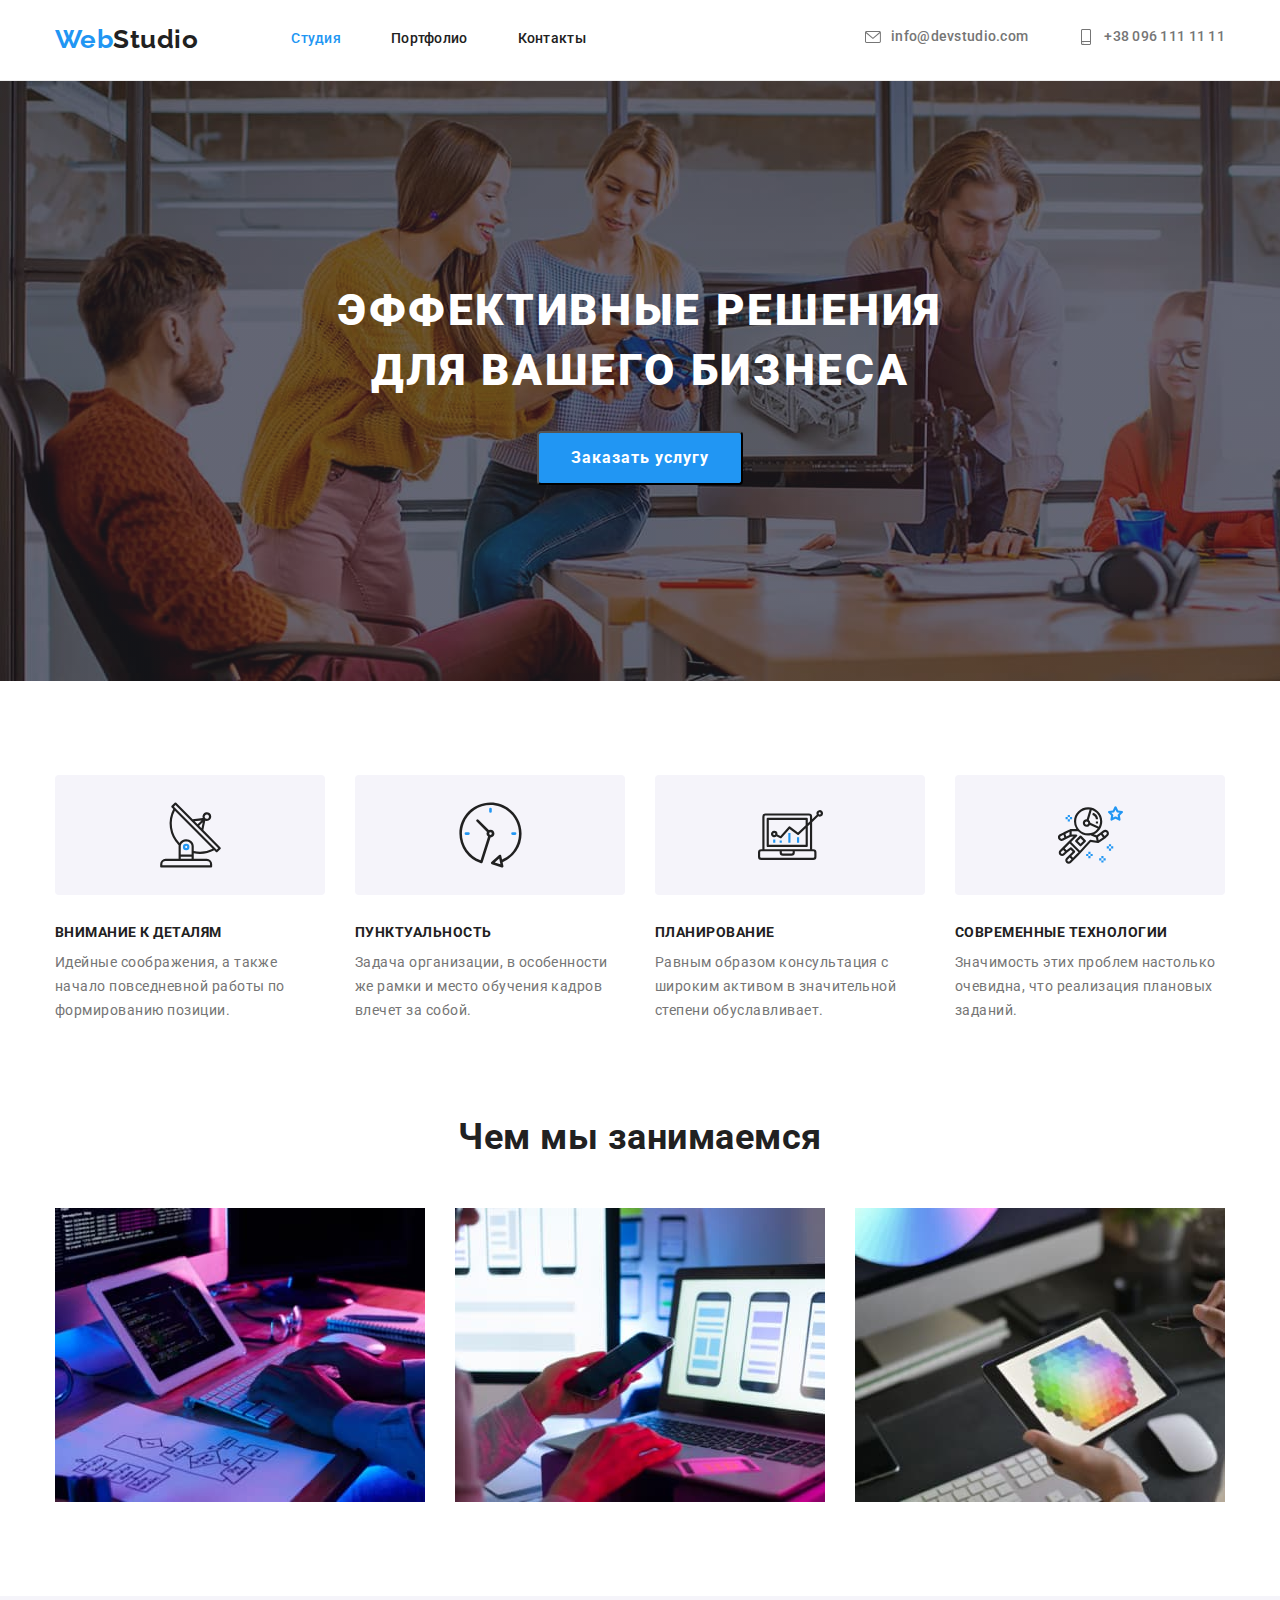
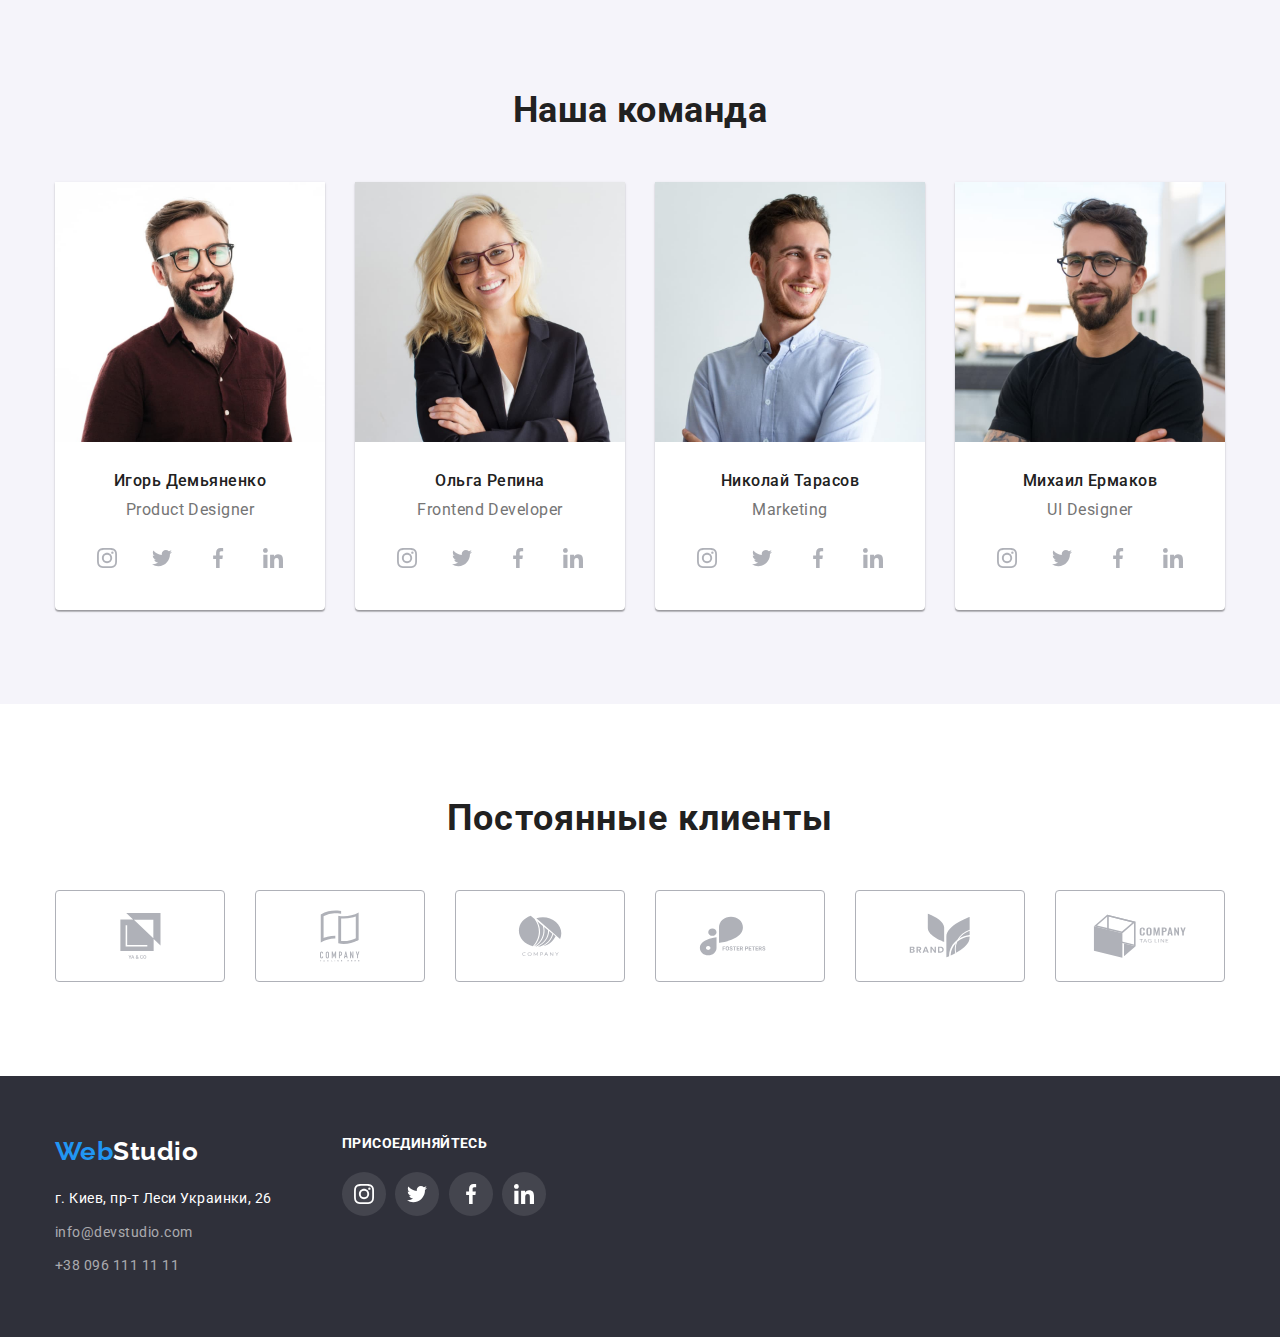
==== index.html @ 0f5aaa19 "доработка кода основы" ====
<!DOCTYPE html>
<html lang="en">

<head>
  <meta charset="UTF-8" />
  <meta http-equiv="X-UA-Compatible" content="IE=edge" />
  <meta name="viewport" content="width=device-width, initial-scale=1.0" />
  <title>WebStudio</title>
  <link rel="preconnect" href="https://fonts.gstatic.com">
  <link href="https://fonts.googleapis.com/css2?family=Raleway:wght@700&family=Roboto:wght@400;500;700;900&display=swap"
    rel="stylesheet">
  <link rel="stylesheet" href="https://cdnjs.cloudflare.com/ajax/libs/modern-normalize/1.1.0/modern-normalize.css"
    integrity="sha512-Y0MM+V6ymRKN2zStTqzQ227DWhhp4Mzdo6gnlRnuaNCbc+YN/ZH0sBCLTM4M0oSy9c9VKiCvd4Jk44aCLrNS5Q=="
    crossorigin="anonymous" referrerpolicy="no-referrer" />
  <link rel="stylesheet" href="https://cdnjs.cloudflare.com/ajax/libs/modern-normalize/1.1.0/modern-normalize.min.css"
    integrity="sha512-wpPYUAdjBVSE4KJnH1VR1HeZfpl1ub8YT/NKx4PuQ5NmX2tKuGu6U/JRp5y+Y8XG2tV+wKQpNHVUX03MfMFn9Q=="
    crossorigin="anonymous" referrerpolicy="no-referrer" />
  <link rel="stylesheet" href="./css/style.css">
</head>
</head>

<body>
  <!--Шапка проекта-->
  <header class="header">
    <div class="container header-container">
      <nav class="site-nav ">
        <a class="logo link " href="./index.html"> <span class="logo-color">Web</span>Studio</a>
        <ul class="site-list list ">
          <li class="nav-item"><a class="site-link current link" href="">Студия</a></li>
          <li class="nav-item"><a class="site-link link" href="./portfolio.html">Портфолио</a></li>
          <li class="nav-item"><a class="site-link link" href="">Контакты</a></li>
        </ul>
      </nav>
      <ul class="contact-list list">
        <li class="contact-item ">
          <a class="contact-link link" href="mailto:info@devstudio.com">
            <svg class="svg-mail">
              <use href="./images/icons-svg/symbol-defs.svg#icon-mail"></use>
            </svg>
            info@devstudio.com</a>
        </li>
        <li class="contact-item">
          <a class="contact-link link" href="tel:+380961111111">
            <svg class="svg-mail">
              <use href="./images/icons-svg/symbol-defs.svg#icon-smartphone"></use>
            </svg>
            +38 096 111 11 11</a>
        </li>
      </ul>
    </div>
  </header>
  <!--Секция героя-->
  <main>
    <section class="hero">
      <div class="container">
        <h1 class="hero-title">
          Эффективные решения <br />
          для вашего бизнеса
        </h1>
        <button class="button" type="button">Заказать услугу</button>
      </div>
    </section>
    <!--Секция будушего-->
    <section class="section-features">
      <div class="container">
        <h2 hidden class="section-title">невидемый заголовок</h2>
        <ul class="features-list list">
          <li class="features-item  ">
            <div class="svg-features">
              <svg width="65px" height="70px">
                <use href="./images/icons-svg/symbol-defs.svg#icon-antenna"></use>
              </svg>
            </div>
            <h3 class="title-features  ">Внимание к деталям</h3>
            <p class="features-paragraph">
              Идейные соображения, а также начало повседневной работы по
              формированию позиции.
            </p>
          </li>
          <li class="features-item ">
            <div class="svg-features">
              <svg width="65px" height="70px">
                <use href="./images/icons-svg/symbol-defs.svg#icon-clock"></use>
              </svg>
            </div>
            <h3 class="title-features">Пунктуальность</h3>
            <p class="features-paragraph">
              Задача организации, в особенности же рамки и место обучения кадров
              влечет за собой.
            </p>
          </li>
          <li class="features-item ">
            <div class="svg-features">
              <svg width="65px" height="70px">
                <use href="./images/icons-svg/symbol-defs.svg#icon-diagram"></use>
              </svg>
            </div>
            <h3 class="title-features">Планирование</h3>
            <p class="features-paragraph">
              Равным образом консультация с широким активом в значительной
              степени обуславливает.
            </p>
          </li>
          <li class="features-item ">
            <div class="svg-features">
              <svg width="65px" height="70px">
                <use href="./images/icons-svg/symbol-defs.svg#icon-astronaut"></use>
              </svg>
            </div>
            <h3 class="title-features">Современные технологии</h3>
            <p class="features-paragraph">
              Значимость этих проблем настолько очевидна, что реализация
              плановых заданий.
            </p>
          </li>
        </ul>
      </div>
    </section>
    <!-- Рабочя секция-->
    <section class="work-section">
      <div class="container">
        <h2 class="section-title">Чем мы занимаемся</h2>
        <ul class="work-list list">
          <li class="img-title">
            <img src="./images/box1.jpg" alt="work with gadgets" width="370" height="294" />
          </li>
          <li class="img-title">
            <img src="./images/box2.jpg" alt="work with gadgets" width="370" height="294" />
          </li>
          <li class="img-title">
            <img src="./images/box3.jpg" alt="work with gadgets" width="370" height="294" />
          </li>
        </ul>
      </div>
    </section>
    <!-- Командная Секция -->
    <section class="team-section">
      <div class="container">
        <h2 class="section-team-title">Наша команда</h2>
        <ul class="team-list list">
          <li class="team-title">
            <img src="./images/images2/igor_demyanenko.jpg" alt="Igor Demyanenko" width="270" height="260" />
            <div class="name-profession">
              <h3 class="title">Игорь Демьяненко</h3>
              <p class="profession">Product Designer</p>
              <div class="icon-div">
                <a class="link-icon-inst" href="">
                  <svg class=" svg-icon-inst" width="20px" height="20px">
                    <use href=./images/icons-svg/symbol-defs.svg#icon-instagram2></use>
                  </svg>
                </a>
                <a class="link-icon-inst" href="">
                  <svg class=" svg-icon-inst" width="20px" height="20px">
                    <use href=./images/icons-svg/symbol-defs.svg#icon-twitte4r></use>
                  </svg>
                </a>
                <a class="link-icon-inst" href="">
                  <svg class=" svg-icon-inst" width="20px" height="20px">
                    <use href=./images/icons-svg/symbol-defs.svg#icon-facebook1></use>
                  </svg>
                </a>
                <a class="link-icon-inst" href="">
                  <svg class=" svg-icon-inst" width="20px" height="20px">
                    <use href=./images/icons-svg/symbol-defs.svg#icon-linkedin3></use>
                  </svg>
                </a>
              </div>
            </div>
          </li>
          <li class="team-title">
            <img src="./images/images2/olga_repina.jpg" alt="Olga Repina" width="270" height="260" />
            <div class="name-profession">
              <h3 class="title">Ольга Репина</h3>
              <p class="profession">Frontend Developer</p>
              <div class="icon-div">
                <a class="link-icon-inst" href="">
                  <svg class=" svg-icon-inst" width="20px" height="20px">
                    <use href=./images/icons-svg/symbol-defs.svg#icon-instagram2></use>
                  </svg>
                </a>
                <a class="link-icon-inst" href="">
                  <svg class=" svg-icon-inst" width="20px" height="20px">
                    <use href=./images/icons-svg/symbol-defs.svg#icon-twitte4r></use>
                  </svg>
                </a>
                <a class="link-icon-inst" href="">
                  <svg class=" svg-icon-inst" width="20px" height="20px">
                    <use href=./images/icons-svg/symbol-defs.svg#icon-facebook1></use>
                  </svg>
                </a>
                <a class="link-icon-inst" href="">
                  <svg class=" svg-icon-inst" width="20px" height="20px">
                    <use href=./images/icons-svg/symbol-defs.svg#icon-linkedin3></use>
                  </svg>
                </a>
              </div>
            </div>
          </li>
          <li class="team-title">
            <img src="./images/images2/nikolay_tarasov.jpg" alt="Nikolay Tarasov" width="270" height="260" />
            <div class="name-profession">
              <h3 class="title">Николай Тарасов</h3>
              <p class="profession">Marketing</p>
              <div class="icon-div">
                <a class="link-icon-inst" href="">
                  <svg class=" svg-icon-inst" width="20px" height="20px">
                    <use href=./images/icons-svg/symbol-defs.svg#icon-instagram2></use>
                  </svg>
                </a>
                <a class="link-icon-inst" href="">
                  <svg class=" svg-icon-inst" width="20px" height="20px">
                    <use href=./images/icons-svg/symbol-defs.svg#icon-twitte4r></use>
                  </svg>
                </a>
                <a class="link-icon-inst" href="">
                  <svg class=" svg-icon-inst" width="20px" height="20px">
                    <use href=./images/icons-svg/symbol-defs.svg#icon-facebook1></use>
                  </svg>
                </a>
                <a class="link-icon-inst" href="">
                  <svg class=" svg-icon-inst" width="20px" height="20px">
                    <use href=./images/icons-svg/symbol-defs.svg#icon-linkedin3></use>
                  </svg>
                </a>
              </div>
            </div>
          </li>
          <li class="team-title">
            <img src="./images/images2/mikhail_ermakov.jpg" alt="Mikhail Ermakov" width="270" height="260" />
            <div class="name-profession">
              <h3 class="title">Михаил Ермаков</h3>
              <p class="profession">UI Designer</p>
              <div class="icon-div">
                <a class="link-icon-inst" href="">
                  <svg class=" svg-icon-inst" width="20px" height="20px">
                    <use href=./images/icons-svg/symbol-defs.svg#icon-instagram2></use>
                  </svg>
                </a>
                <a class="link-icon-inst" href="">
                  <svg class=" svg-icon-inst" width="20px" height="20px">
                    <use href=./images/icons-svg/symbol-defs.svg#icon-twitte4r></use>
                  </svg>
                </a>
                <a class="link-icon-inst" href="">
                  <svg class=" svg-icon-inst" width="20px" height="20px">
                    <use href=./images/icons-svg/symbol-defs.svg#icon-facebook1></use>
                  </svg>
                </a>
                <a class="link-icon-inst" href="">
                  <svg class=" svg-icon-inst" width="20px" height="20px">
                    <use href=./images/icons-svg/symbol-defs.svg#icon-linkedin3></use>
                  </svg>
                </a>
              </div>
            </div>
          </li>
        </ul>
      </div>
    </section>
    <!-- Постояние клиенти-->
    <section class="regular-section">
      <div class="container">
        <h2 class="regular-title"> Постоянные клиенты </h2>
        <ul class="regular-ul  list">
          <li class="regular-li">
            <a class="regular-link" href="">
              <svg width="41px" height="46px">
                <use href=./images/icons-svg/symbol-defs.svg#icon-group></use>
              </svg>
            </a>
          </li>
          <li class="regular-li">
            <a class="regular-link" href="">
              <svg width="40px" height="52px">
                <use href=./images/icons-svg/symbol-defs.svg#icon-group-1></use>
              </svg>
            </a>
          </li>
          <li class="regular-li">
            <a class="regular-link" href="">
              <svg width="44px" height="41px">
                <use href=./images/icons-svg/symbol-defs.svg#icon-group-2></use>
              </svg>
            </a>
          </li>
          <li class="regular-li">
            <a class="regular-link" href="">
              <svg width="85px" height="40px">
                <use href=./images/icons-svg/symbol-defs.svg#icon-group-3></use>
              </svg>
            </a>
          </li>
          <li class="regular-li">
            <a class="regular-link" href="">
              <svg width="62px" height="45px">
                <use href=./images/icons-svg/symbol-defs.svg#icon-group-4></use>
              </svg>
            </a>
          </li>
          <li class="regular-li">
            <a class="regular-link" href="">
              <svg width="94px" height="44px">
                <use href=./images/icons-svg/symbol-defs.svg#icon-group-5></use>
              </svg>
            </a>
          </li>
        </ul>
      </div>
    </section>
  </main>
  <!--Футер-->
  <footer class="footer">
    <div class="container container-footer">
      <div class="one-address">
        <a class="footer-logo link" href=""><span class="logo-color">Web</span>Studio</a>
        <address class="address">
          <a class="address-link link" href="https://goo.gl/maps/BGYhrAwLSRzeAxM98" target="_blank"
            rel="noopener noreferrer">г. Киев, пр-т Леси Украинки, 26</a>
          <ul class="footer-list list">
            <li class="footer-item">
              <a class="footer-link link" href="mailto:info@devstudio.com">info@devstudio.com </a>
            </li>
            <li class="footer-item">
              <a class="footer-link link" href="tel:+380961111111">+38 096 111 11 11</a>
            </li>
          </ul>
        </address>
      </div>

      <div class="footer-set">
        <h3 class="title-footer"> присоединяйтесь </h3>
        <ul class=" footer-ul list ">
          <li>
            <a class="footer-icon-link" href="">
              <svg class="footer-svg" width="20px" height="20px">
                <use href=./images/icons-svg/symbol-defs.svg#icon-instagram2></use>
              </svg>
            </a>
          </li>
          <li>
            <a class="footer-icon-link" href="">
              <svg class="footer-svg" width="20px" height="20px">
                <use href=./images/icons-svg/symbol-defs.svg#icon-twitte4r></use>
              </svg>
            </a>

          </li>
          <li>
            <a class="footer-icon-link" href="">
              <svg class="footer-svg " width="20px" height="20px">
                <use href=./images/icons-svg/symbol-defs.svg#icon-facebook1></use>
              </svg>
            </a>
          </li>
          <li>
            <a class="footer-icon-link" href="">
              <svg class="footer-svg" width="20px" height="20px">
                <use href=./images/icons-svg/symbol-defs.svg#icon-linkedin3></use>
              </svg>
            </a>
          </li>
        </ul>
      </div>
    </div>
  </footer>
</body>

</html>
---- css/style.css ----
:root {
    --primary-text-color: #757575;
    --secondary-text-color: #212121;
    --accent-color: #2196f3;
    --primary-bg-color: #ffffff;
    --primary-bg-color-filter: #f5f4fa;
    --prinary-font-family: "Roboto", sant-serif;
    --secondary-font-family:"Raleway", sant-serif;
  }
  
  body {
    background-color: var(--primary-bg-color);
    color: var(--primary-text-color);
    font-family: var(--prinary-font-family);
    letter-spacing: 0.03em;
  }

  h1,
  h2,
  h3,
  h4,
  h5,
  h6,
  p{
    margin-top: 0;
    margin-bottom: 0;
  }

  ul,ol{
    margin-top: 0;
    margin-bottom: 0;
    padding-left: 0;
  }
  
  img {
  display: block;
  }

  .list{
    list-style: none;
   }
 
   .link{
     text-decoration: none;
   }

/* Шапка проекта Webstudio*/
.logo{ 
margin-right:93px ;
font-family: var(--secondary-font-family);
font-weight:700;
font-size: 26px;
line-height: 1.19;
color:var(--secondary-text-color);
}

.logo-color{
  color: var(--accent-color);
}


.site-list{
display: flex;
font-size: 14px;
line-height: 1.14;
letter-spacing: 0.02em;
color: var(--secondary-text-color);
}

.nav-item:not(:last-child){
  margin-right: 50px;
}



.site-link:hover,
.site-link:focus{
  color: var(--accent-color);
}

.site-link.current{
  color:var(--accent-color) ;
}

.site-link{
  font-family: Roboto;
  font-style: normal;
  font-weight: 500;
  font-size: 14px;
  line-height: 1.14;
  letter-spacing: 0.02em;
  color:var(--secondary-text-color );

}


.contact-link{
display: inline-flex;
font-weight: 500;
font-size: 14px;
line-height: 1.14;
letter-spacing: 0.02em;
color: var( --primary-text-color );
}

.contact-item:not(:last-child){
margin-right: 50px;
}

.contact-item:hover,
.contact-item:focus {
  color: var(--accent-color);
  
}


.contact-link:hover,
.contact-link:focus{
color: var(--accent-color);
}


 .contact-link:hover .svg-mail{
fill: var(--accent-color);
} 

.contact-link:focus .svg-mail{
  fill: var(--accent-color);
  } 

.site-nav{
  display: flex;
  align-items: center;

}

 .contact-list{
  display: flex;
  align-items: center;
  margin-left: auto;
 }

.header-container{
  display: flex;
  align-items: center;
  
}

.header{
  border-bottom: 1px solid #ECECEC ;
  padding-top: 24px;
  padding-bottom:25px;
}

.svg-mail{
  width: 16px;
  height: 16px;
  margin-right: 10px;
  fill: var(--primary-text-color);
}


/* сукция героик */
.hero{
padding-top:200px ;
padding-bottom: 200px;
height: 600px;
max-width: 1600;
background-image:linear-gradient(to right ,
 rgba(47, 48, 58, 0.4),
 rgba(47, 48, 58, 0.4)),
url(../images/hero/hero.jpg);
background-size:cover ;
background-repeat:no-repeat ;
background-color: #2F303A;
text-align: center;
}

.hero-title{
font-weight: 900;
font-size: 44px;
line-height: 1.36;
letter-spacing: 0.06em;
text-transform: uppercase;
color: var(--primary-bg-color);
}

.button{
padding-left:32px ;
padding-right:32px ;
padding-top:10px ;
padding-bottom:10px ;
margin-top: 30px;
border-radius: 4px;
font-weight: 700;
font-size: 16px;
line-height: 1.87;
letter-spacing: 0.06em;
color: #FFFFFF;
background-color: var(--accent-color);

}


.button:hover,
.button:hover{
background-color:#188CE8; 
}

/* секция будушего */
.title-features{
margin-bottom: 10px;
font-weight: 700;
font-size: 14px;
line-height: 1.14;
text-transform: uppercase;
color:var(--secondary-text-color);
}

.features-list{
  display: flex;
  justify-content: space-between;
  
}


.features-item:not(:last-child){
  margin-right: 30px;
}

.section-features{
  padding-top: 94px;
  padding-bottom: 47px;
}

.features-paragraph{
  font-style: normal;
  font-weight: normal;
  font-size: 14px;
  line-height: 1.71;
}


.svg-features {
  display: flex;
  justify-content: center;
  align-items: center;
  width:270px ;
  height: 120px;
  background-color: #F5F4FA;
  margin-bottom: 30px;
  border-radius: 4px;
}



/* Робочая секция */
.section-title {
margin-bottom: 50px;
font-weight: 700;
font-size: 36px;
line-height: 1.16;
text-align: center;
color: var(--secondary-text-color);
}

.work-list{
  display: flex;
  align-items: center;

}


.img-title:not(:last-child){
  padding-right:30px ;
}

.work-section{
 padding-top:47px;
 padding-bottom: 94px;
}



/* Наша команда */

.team-section{
padding-top: 94px;
padding-bottom: 94px;
background-color:  var(--primary-bg-color-filter);
}

.title {
font-weight: 500;
font-size: 16px;
line-height: 1.18;
text-align: center;
color: var(--secondary-text-color);
}

.profession{
margin-top: 10px;
font-size: 16px;
line-height: 1.18;
text-align: center;
color:var(--primary-text-color);

}  

.section-team-title{
font-weight: 700;
font-size: 36px;
line-height: 1.16;
text-align: center;
color: var(--secondary-text-color);
}


.team-list{
  display: flex;
  align-items: center;
}


.team-title{
  border-radius: 0px 0px 4px 4px;
  background-color: #ffffff;
  margin-right:30px ;
  margin-top: 50px;
  box-shadow: 0px 1px 3px rgba(0, 0, 0, 0.12), 0px 1px 1px rgba(0, 0, 0, 0.14), 0px 2px 1px rgba(0, 0, 0, 0.2);
}

.name-profession{
 margin:30px ;
}

.link-icon-inst {
  display: flex;
  justify-content: center;
  align-items: center;
  width: 44px;
  height: 44px;
  border-radius: 50%;
  background-color: #ffffff;
  fill: #AFB1B8;;
  
}

.link-icon-inst:hover,
.link-icon-inst:focus{
  background-color: var(--accent-color);
  fill: #ffffff;
}


.icon-div{
  display: flex;
  justify-content: space-between;
  margin-top: 16px;
  
}


/* Постоянные клиенты */

.regular-section{
  padding-top:94px ;
  padding-bottom:94px ;
}

.regular-title{
font-weight: 700;
font-size: 36px;
line-height: 1.16;
text-align: center;
letter-spacing: 0.03em;
color:var(--secondary-text-color);
margin-bottom: 50px;

}

.regular-li{
width: 170px;
height: 92px;

}


.regular-li:not(:last-child){
  margin-right: 30px;
}


.regular-ul{
  display: flex;

}

.regular-link{
  width: 100%;
  height: 100%;
  fill: #AFB1B8;
  display: flex; 
  justify-content: center;
  align-items: center;
  border: 1px solid #AFB1B8;
  border-radius: 4px;
}

.regular-link:hover,
.regular-link:focus{
      fill:var(--accent-color);
      border: 1px solid var(--accent-color); 
}




/* Футер */
.footer{
 padding-top: 60px;
 padding-bottom:60px ;
 background-color:  #2F303A;
}

.footer-logo{
font-family: var(--secondary-font-family);
font-weight: 700;
font-size: 26px;
line-height: 1.19;
color:var(--primary-bg-color);
}

.footer-link{
font-style: normal;
font-weight: normal;
font-size: 14px;
line-height: 24px;
color: rgba(255, 255, 255, 0.6);
}

.footer-link:hover,
.footer-link:focus{
  color: var(--primary-bg-color);
}

.address-link{
font-style: normal;
font-weight: normal;
font-size: 14px;
line-height: 1.71;
color: var(--primary-bg-color);
}

.address-link:hover,
.address-link:focus {
  color: var(--accent-color);
}


.container-footer{
  display: flex;
  justify-content: baseline;
}
.footer-set{
  margin-left: 70px;
}

.footer-ul {
  width: 204px;
  display: flex;
  justify-content: space-between;
 

}
.title-footer{
font-weight: 700;
font-size: 14px;
line-height: 1.14;
letter-spacing: 0.03em;
text-transform: uppercase;
color: #FFFFFF;
margin-bottom: 20px;
}

.footer-icon-link{
  display: flex;
  justify-content: center;
  align-items: center;
  width: 44px;
  height: 44px;
  border-radius: 50%;
  background-color: rgba(255, 255, 255, 0.1);;
  fill: #ffffff;
}

.footer-icon-link:hover,
.footer-icon-link:focus{
background-color: var(--accent-color);
fill:#ffffff;
}



/* Портфолио */
.filter-btn.current {
background-color:var(--accent-color) ;
color: var(--primary-bg-color);
}

.filter-btn {
padding:6px 20px ;
border-radius: 4px ;
border: none;  
font-family: inherit;
font-weight: 500;
font-size: 16px;
line-height: 1.62;
background:var(--primary-bg-color-filter);
color: var(--secondary-text-color);
}

.filter-btn:hover,
.filter-btn:focus{
  background-color: var(--accent-color);
  color: #ffffff;
}

.work-title{
font-style: normal;
font-weight:700;
font-size: 18px;
line-height: 2;
letter-spacing: 0.06em;
color: var(--secondary-text-color);
}

.work-profession{
margin-top: 4px;
font-style: normal;
font-weight: normal;
font-size: 16px;
line-height: 1.87;
color: var(--primary-text-color);
}


.container{
 width: 1200px;
 margin-left:auto ;
 margin-right: auto;
 padding-left: 15px;
 padding-right: 15px;
}

.filter {
  display: flex;
  justify-content: center;
  margin-bottom: 50px;
}

.filter-item:not(:last-child) 
{
  margin-right: 8px;
}
  
.works-list{
  display: flex;
  flex-wrap: wrap;
}

.works-title{
width: 370px;
margin-right: 30px;
margin-bottom: 30px;
border: 1px solid #EEEEEE;

}

.works-title:nth-child(3n){
  margin-right: 0px;
}

.works-title:nth-last-child(-n + 3){
  margin-bottom: 0px;
}


.our-work {
  padding-top: 94px;
  padding-bottom: 94px ;
}

.text-position{
  padding: 20px 24px;
  

}

.address {
  margin-top: 20px;
  
}

.address-link{
  margin-bottom: 9px;
  display: block;
}


.footer-list .footer-item:not(:last-child){
  margin-bottom: 9px;
}

.work-a{
  text-decoration: none;
  color: var(--primary-text-color);
   width: 100%;
  height: 100%;
 
}

.works-title:hover,
.works-title:focus{
box-shadow: 0px 1px 1px rgba(0, 0, 0, 0.12), 0px 4px 4px rgba(0, 0, 0, 0.06), 1px 4px 6px rgba(0, 0, 0, 0.16);
}
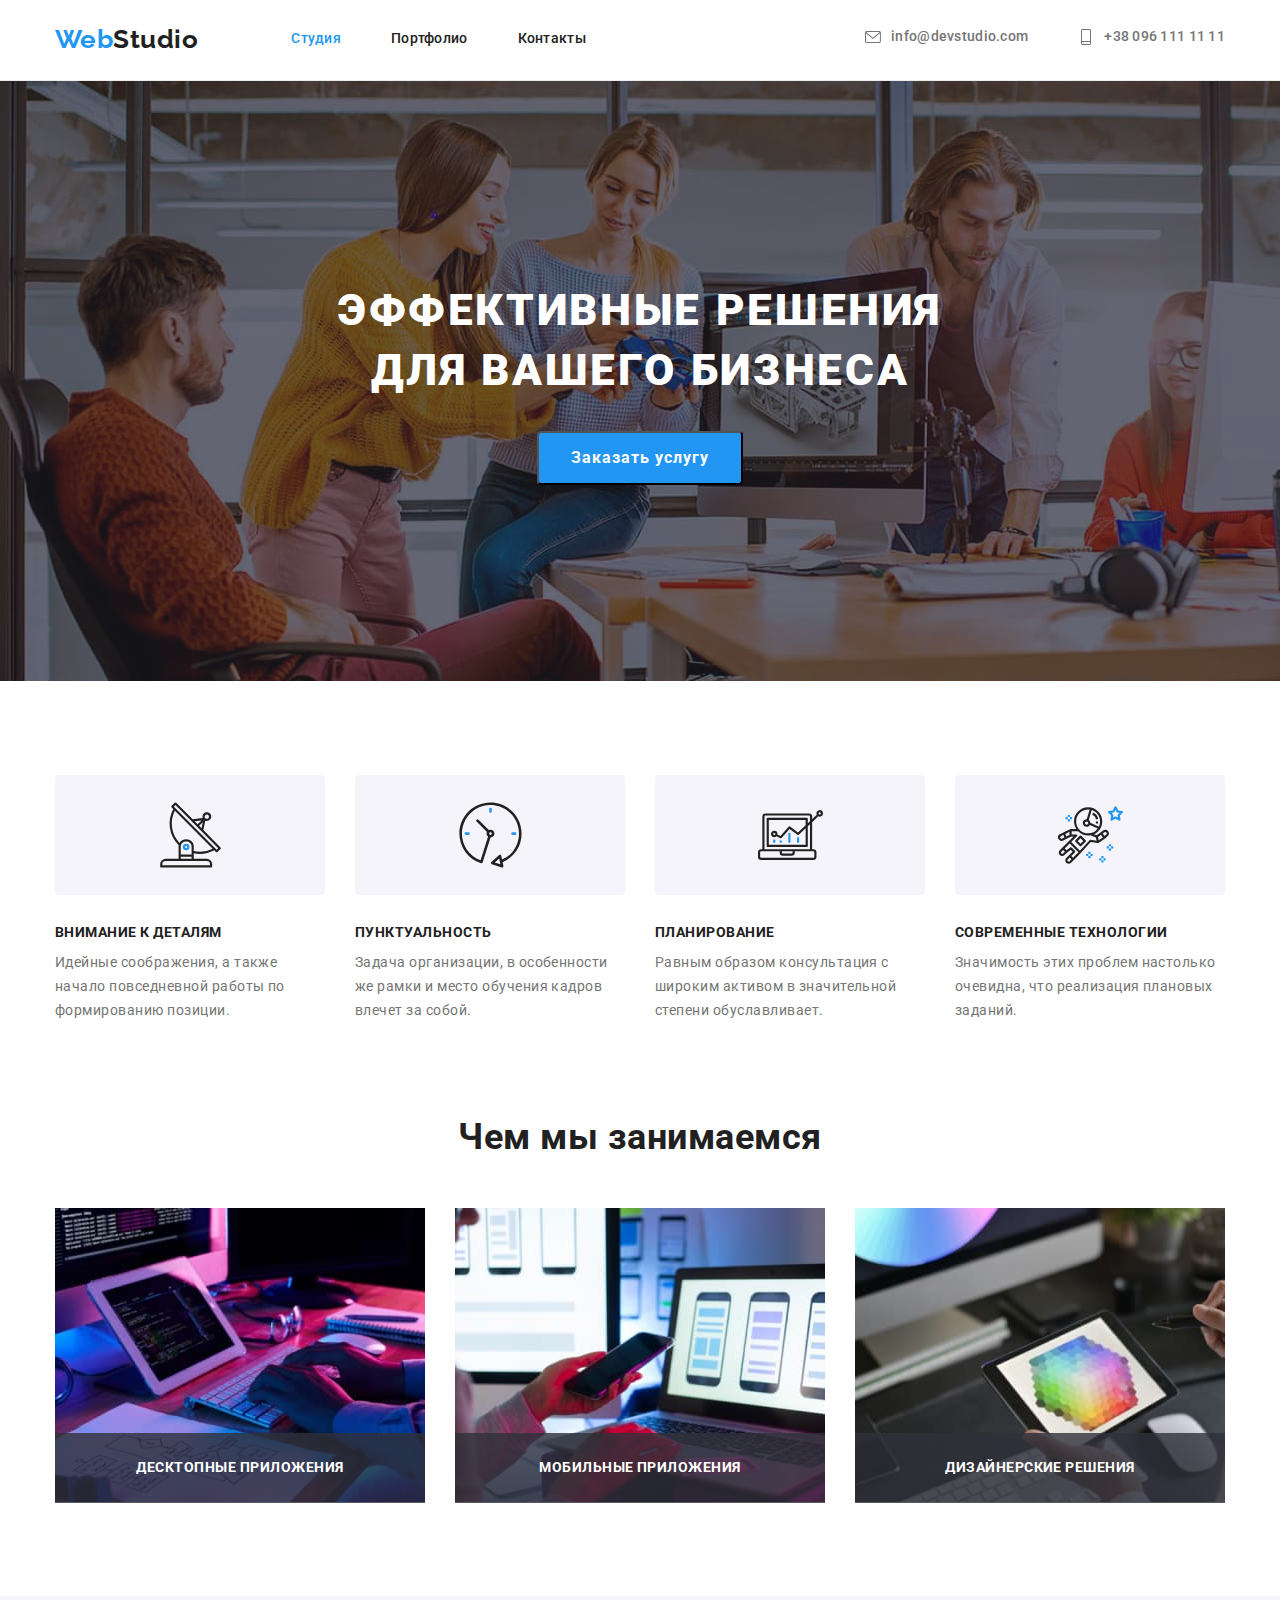
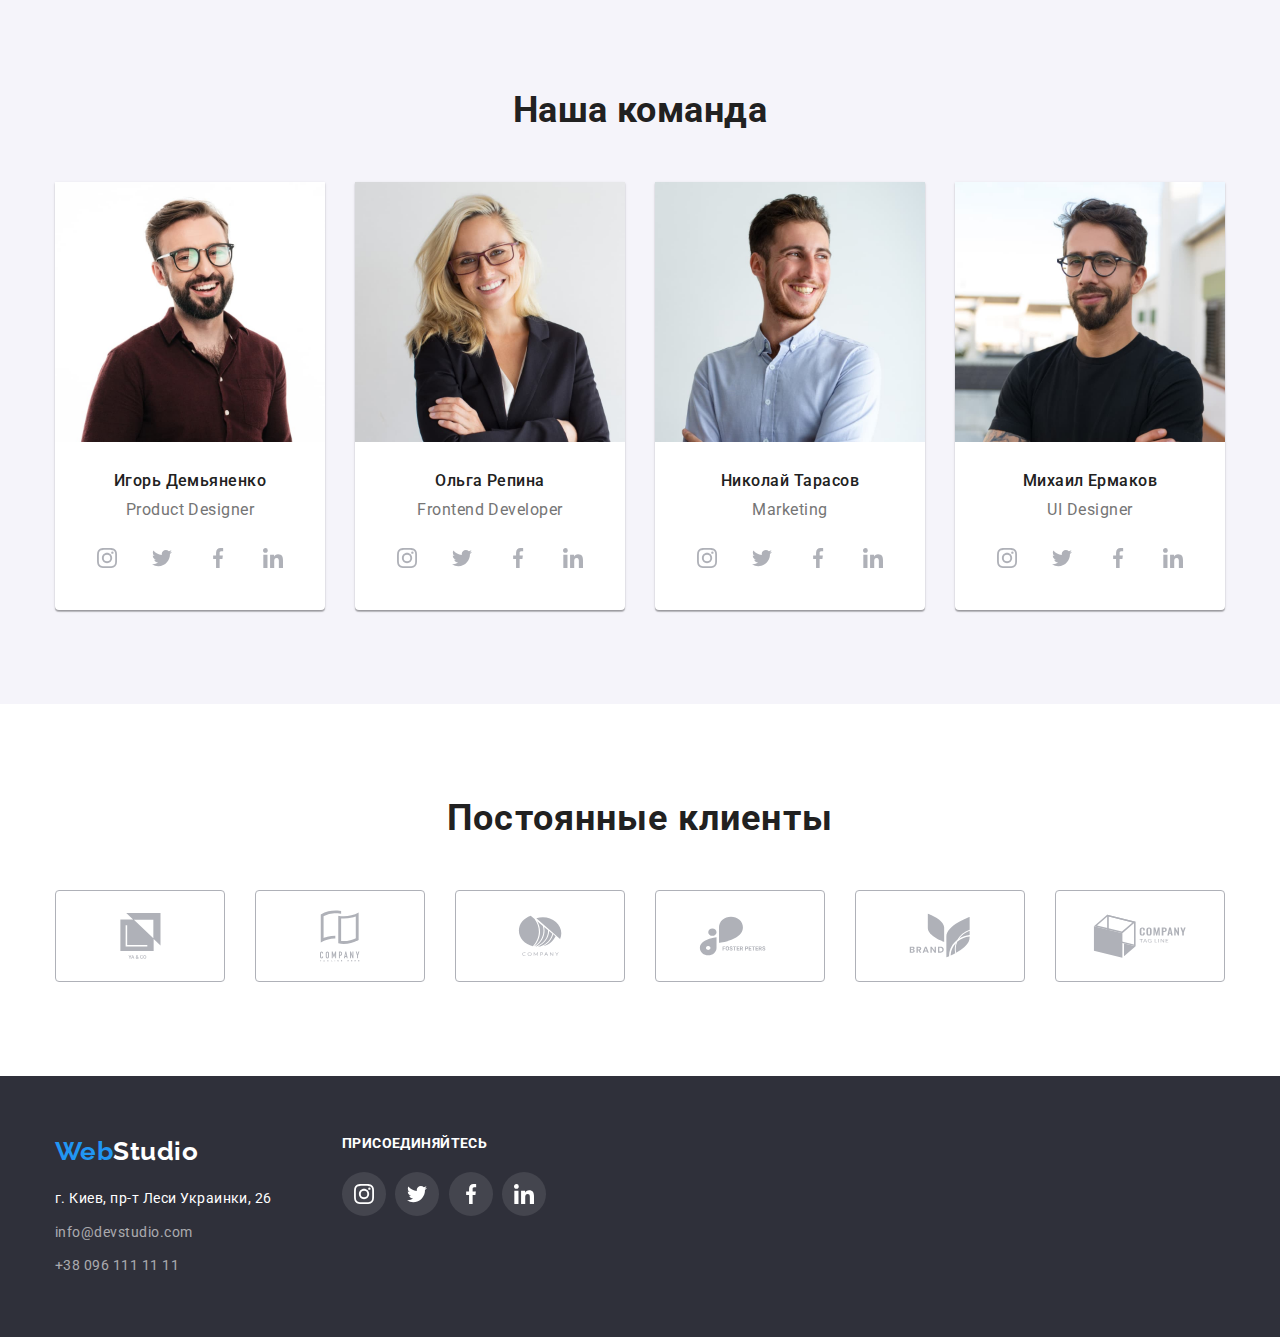
==== commit 0fd81700: "оформление секции чем мы занимаемся" ====
--- a/index.html
+++ b/index.html
@@ -57,7 +57,18 @@
           Эффективные решения <br />
           для вашего бизнеса
         </h1>
-        <button class="button" type="button">Заказать услугу</button>
+        <button data-modal-open class="button" type="button">Заказать услугу</button>
+        <div class="backdrop is-hidden" data-modal>
+          <div class="modal" >
+            <p>Heloo,Heloo,Heloo,Heloo,Heloo,Heloo,
+              Heloo,Heloo,Heloo,Heloo,Heloo,Heloo,Heloo,
+              Heloo,Heloo,Heloo,Heloo,Heloo,Heloo,Heloo,
+              Heloo,Heloo,Heloo,Heloo,Heloo,Heloo,Heloo,
+              Heloo,Heloo,Heloo,Heloo,Heloo,Heloo,Heloo,
+            </p>
+            <button data-modal-close >Закрыть</button>
+          </div>
+        </div>
       </div>
     </section>
     <!--Секция будушего-->
@@ -121,15 +132,24 @@
       <div class="container">
         <h2 class="section-title">Чем мы занимаемся</h2>
         <ul class="work-list list">
+          <div class="work-div" >
+            <li class="img-title">
+              <img class="img-box1" src="./images/box1.jpg" alt="work with gadgets" width="370" height="294" />
+              <p class="work-information">Десктопные приложения</p>
+            </li>
+          </div>
+          <div class="work-div" >
           <li class="img-title">
-            <img src="./images/box1.jpg" alt="work with gadgets" width="370" height="294" />
-          </li>
-          <li class="img-title">
-            <img src="./images/box2.jpg" alt="work with gadgets" width="370" height="294" />
-          </li>
+            <img  src="./images/box2.jpg" alt="work with gadgets" width="370" height="294" />
+            <p class="work-information">Мобильные приложения</p>
+          </li>
+          </div>
+          <div class="work-div" >
           <li class="img-title">
             <img src="./images/box3.jpg" alt="work with gadgets" width="370" height="294" />
-          </li>
+            <p class="work-information"> Дизайнерские решения</p>
+          </li>
+          </div>
         </ul>
       </div>
     </section>
@@ -363,6 +383,7 @@
       </div>
     </div>
   </footer>
+  <script src="./js/modal.js"></script>
 </body>
 
 </html>--- a/css/style.css
+++ b/css/style.css
@@ -125,7 +125,7 @@
 } 
 
 .contact-link:focus .svg-mail{
-  fill: var(--accent-color);
+fill: var(--accent-color);
   } 
 
 .site-nav{
@@ -207,6 +207,36 @@
 background-color:#188CE8; 
 }
 
+.backdrop{
+  position: fixed;
+  top: 0;
+  left: 0;
+  width: 100%;
+  height: 100%;
+  background-color: rgba(255, 165, 0, 0.5)
+  opacity: 1;
+  visibility: visible;
+ 
+}
+
+.backdrop.is-hidden{
+visibility: hidden;
+opacity: 0;
+pointer-events: none;
+}
+
+  .modal {
+  position: absolute;
+  top: 50%;
+  left: 50%;
+  transform: translate(-50%, -50%);
+  min-height: 300px;
+  min-width: 400px;
+  padding: 15px;
+  background-color: #fff;
+}
+
+
 /* секция будушего */
 .title-features{
 margin-bottom: 10px;
@@ -270,17 +300,37 @@
 
 }
 
-
-.img-title:not(:last-child){
-  padding-right:30px ;
-}
-
 .work-section{
  padding-top:47px;
  padding-bottom: 94px;
 }
 
-
+.work-div{
+  position: relative;
+
+}
+
+.work-div:not(:last-child){
+  margin-right: 30px;
+}
+
+.work-information{
+position: absolute;
+padding:27px  ;
+top: 225px;
+width:370px ;
+height:70px ;  
+font-weight:700  ;
+font-size: 14px;
+line-height: 1.14;
+text-align: center;
+text-transform: uppercase;
+color: var(--primary-bg-color);
+background-image:linear-gradient(to right ,
+ rgba(47, 48, 58, 0.8),
+ rgba(47, 48, 58, 0.8));
+
+}
 
 /* Наша команда */
 
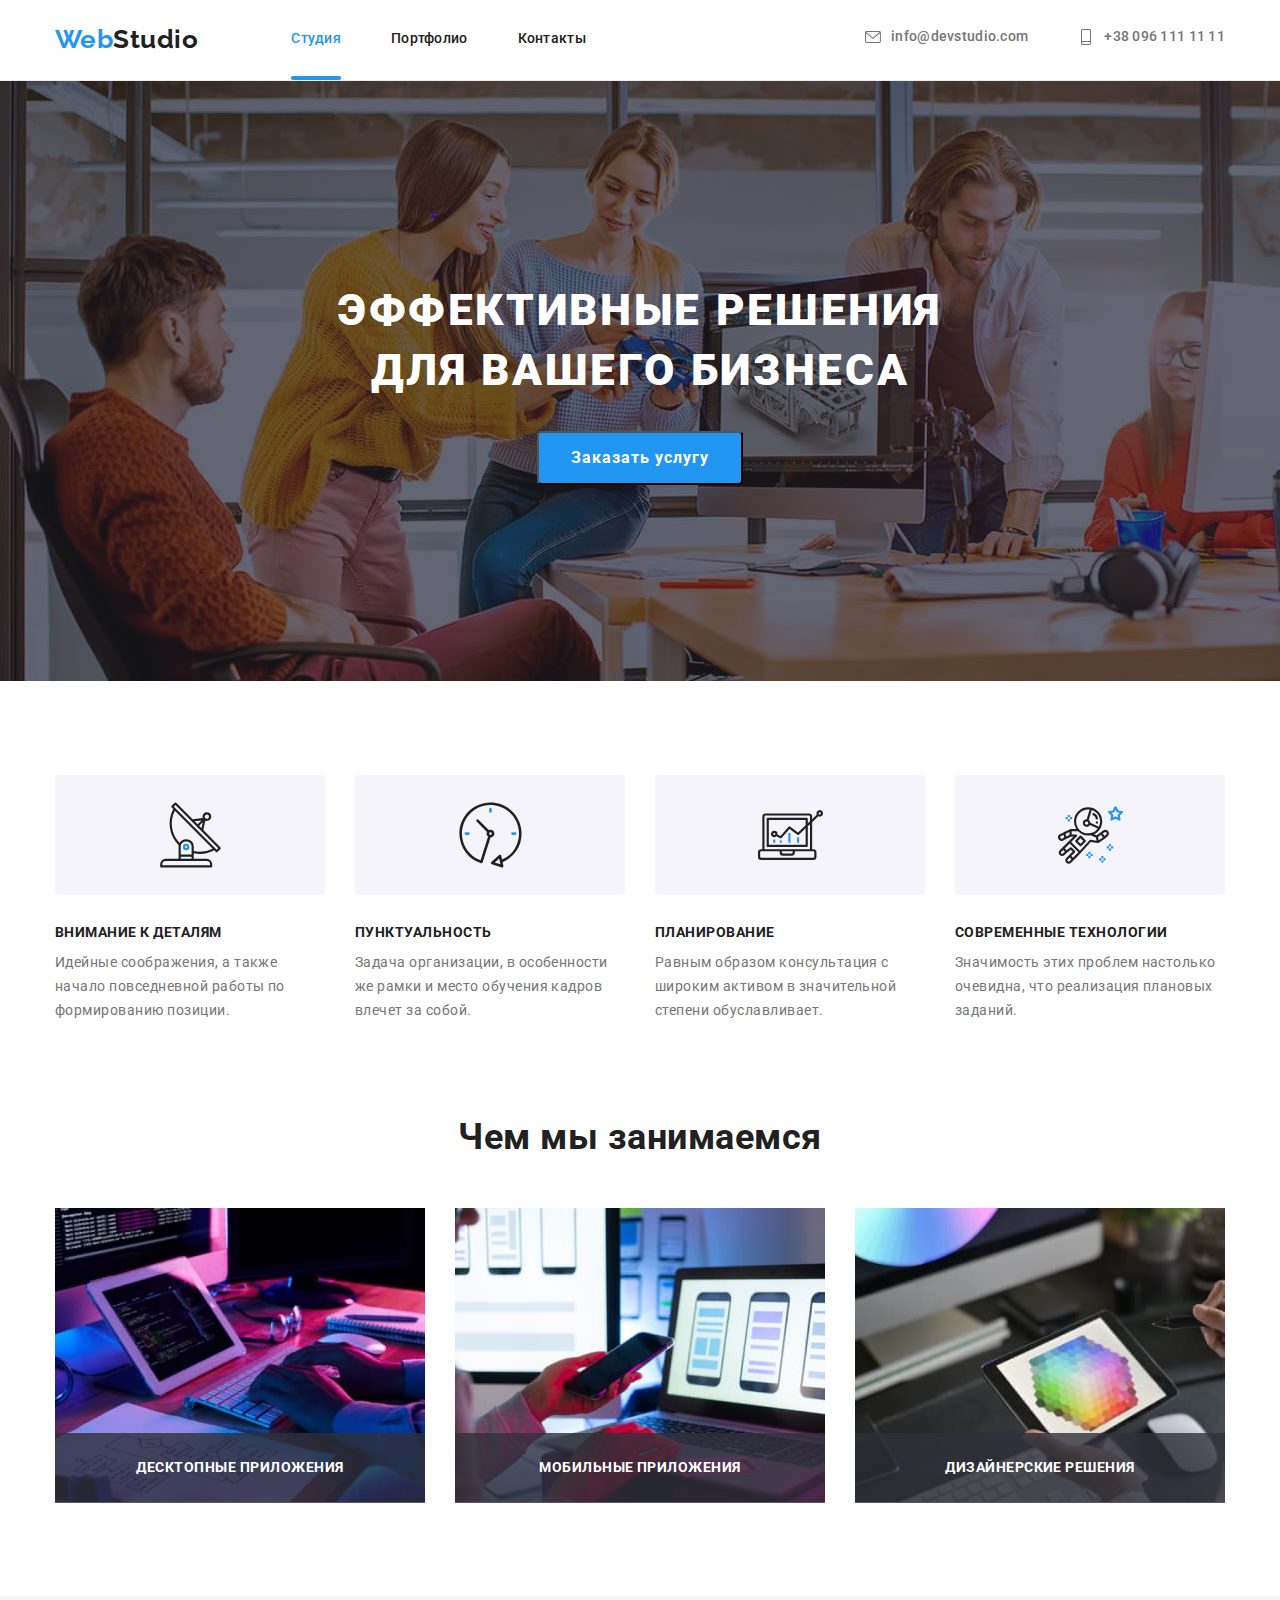
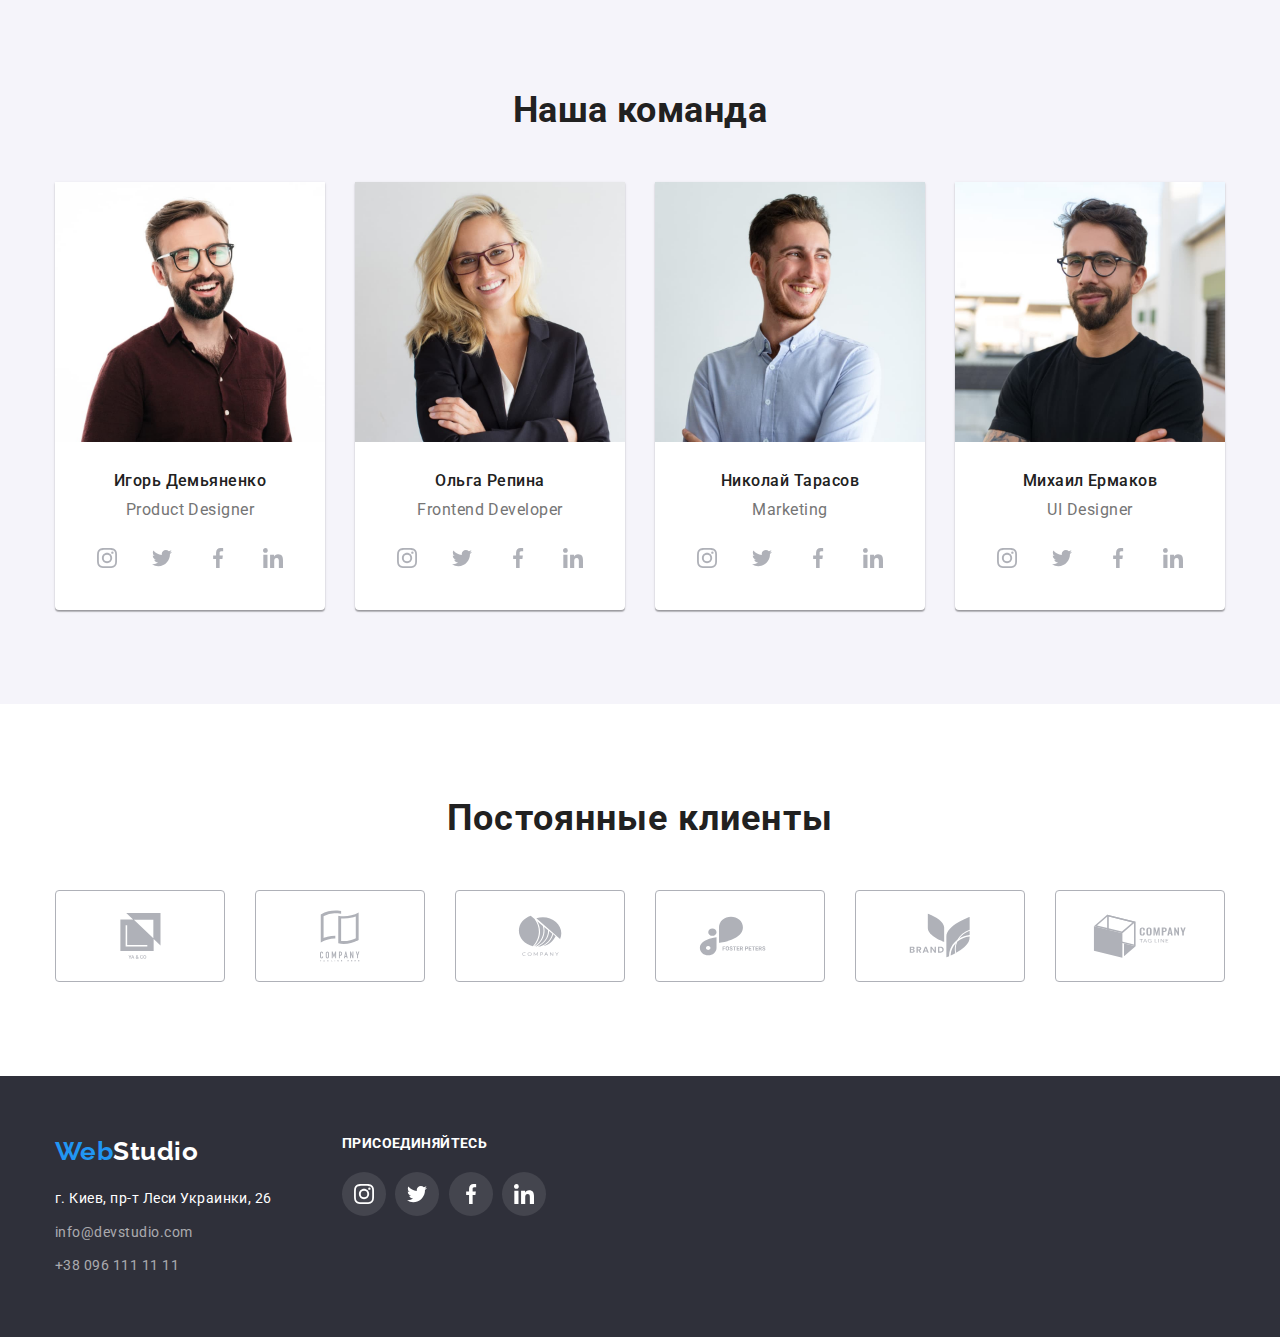
==== commit b15edd3d: "оформление подчеркивания" ====
--- a/index.html
+++ b/index.html
@@ -26,7 +26,7 @@
       <nav class="site-nav ">
         <a class="logo link " href="./index.html"> <span class="logo-color">Web</span>Studio</a>
         <ul class="site-list list ">
-          <li class="nav-item"><a class="site-link current link" href="">Студия</a></li>
+          <li class="nav-item"><a class="site-link current link after-link" href="">Студия</a></li>
           <li class="nav-item"><a class="site-link link" href="./portfolio.html">Портфолио</a></li>
           <li class="nav-item"><a class="site-link link" href="">Контакты</a></li>
         </ul>
@@ -58,17 +58,7 @@
           для вашего бизнеса
         </h1>
         <button data-modal-open class="button" type="button">Заказать услугу</button>
-        <div class="backdrop is-hidden" data-modal>
-          <div class="modal" >
-            <p>Heloo,Heloo,Heloo,Heloo,Heloo,Heloo,
-              Heloo,Heloo,Heloo,Heloo,Heloo,Heloo,Heloo,
-              Heloo,Heloo,Heloo,Heloo,Heloo,Heloo,Heloo,
-              Heloo,Heloo,Heloo,Heloo,Heloo,Heloo,Heloo,
-              Heloo,Heloo,Heloo,Heloo,Heloo,Heloo,Heloo,
-            </p>
-            <button data-modal-close >Закрыть</button>
-          </div>
-        </div>
+        
       </div>
     </section>
     <!--Секция будушего-->
@@ -383,6 +373,12 @@
       </div>
     </div>
   </footer>
+
+  <div class="backdrop  is-hidden" data-modal>
+    <div class="modal" >
+      <button data-modal-close class="close-btn" >x</button>
+    </div>
+  </div>
   <script src="./js/modal.js"></script>
 </body>
 
--- a/css/style.css
+++ b/css/style.css
@@ -65,7 +65,9 @@
 line-height: 1.14;
 letter-spacing: 0.02em;
 color: var(--secondary-text-color);
-}
+
+}
+
 
 .nav-item:not(:last-child){
   margin-right: 50px;
@@ -83,6 +85,7 @@
 }
 
 .site-link{
+  position: relative;
   font-family: Roboto;
   font-style: normal;
   font-weight: 500;
@@ -90,7 +93,8 @@
   line-height: 1.14;
   letter-spacing: 0.02em;
   color:var(--secondary-text-color );
-
+  transition:  color 250ms cubic-bezier(0.4, 0, 0.2, 1);
+  
 }
 
 
@@ -101,6 +105,8 @@
 line-height: 1.14;
 letter-spacing: 0.02em;
 color: var( --primary-text-color );
+transition:  color 250ms cubic-bezier(0.4, 0, 0.2, 1);
+  
 }
 
 .contact-item:not(:last-child){
@@ -122,6 +128,7 @@
 
  .contact-link:hover .svg-mail{
 fill: var(--accent-color);
+transition-duration: 250ms;
 } 
 
 .contact-link:focus .svg-mail{
@@ -131,6 +138,7 @@
 .site-nav{
   display: flex;
   align-items: center;
+ 
 
 }
 
@@ -158,6 +166,22 @@
   margin-right: 10px;
   fill: var(--primary-text-color);
 }
+
+.after-link::after{
+  content: "";
+  display: block;
+  width:100% ;
+  height:4px ;
+  background: #2196F3;
+  border-radius: 2px;
+  position: absolute;
+  top: 46px;
+  transition: opacity 250ms cubic-bezier(0.4, 0, 0.2, 1);
+
+}
+
+
+
 
 
 /* сукция героик */
@@ -199,6 +223,11 @@
 color: #FFFFFF;
 background-color: var(--accent-color);
 
+transition-property: background-color ;
+transition-duration:250ms;
+transition-timing-function: cubic-bezier(0.4, 0, 0.2, 1);
+
+
 }
 
 
@@ -206,35 +235,53 @@
 .button:hover{
 background-color:#188CE8; 
 }
+
+
 
 .backdrop{
   position: fixed;
   top: 0;
   left: 0;
-  width: 100%;
-  height: 100%;
-  background-color: rgba(255, 165, 0, 0.5)
+  width: 100vw;
+  height: 100vh;
+  background-color: rgba(0, 0, 0, 0.2);;
   opacity: 1;
   visibility: visible;
+  pointer-events: auto;
+  transition: opacity 500ms linear, visibility 500ms linear;
+}
  
-}
-
-.backdrop.is-hidden{
-visibility: hidden;
-opacity: 0;
-pointer-events: none;
-}
 
   .modal {
+    position: absolute;
+    left: 50%;
+    top: 50%;
+    width: 528px;
+    height: 580px;
+    background-color: #ffffff;
+    transform: translate(-50%, -50%);
+
+}
+
+.close-btn{
   position: absolute;
-  top: 50%;
-  left: 50%;
-  transform: translate(-50%, -50%);
-  min-height: 300px;
-  min-width: 400px;
-  padding: 15px;
-  background-color: #fff;
-}
+  top: 8px;
+  right: 8px;
+  width: 30px;
+  height: 30px;
+  border-radius: 50%;
+  border: 1px solid rgba(0, 0, 0, 0.1);
+  background-color: transparent;
+  cursor: pointer;
+  padding: 0;
+}
+
+.is-hidden {
+  opacity: 0;
+  visibility: hidden;
+  pointer-events: none;
+}
+
 
 
 /* секция будушего */
@@ -392,7 +439,8 @@
   height: 44px;
   border-radius: 50%;
   background-color: #ffffff;
-  fill: #AFB1B8;;
+  fill: #AFB1B8;
+  transition: background-color 250ms cubic-bezier(0.4, 0, 0.2, 1);
   
 }
 
@@ -455,6 +503,7 @@
   align-items: center;
   border: 1px solid #AFB1B8;
   border-radius: 4px;
+  transition:  fill 250ms cubic-bezier(0.4, 0, 0.2, 1);
 }
 
 .regular-link:hover,
@@ -542,6 +591,7 @@
   border-radius: 50%;
   background-color: rgba(255, 255, 255, 0.1);;
   fill: #ffffff;
+  transition: background-color 250ms cubic-bezier(0.4, 0, 0.2, 1);
 }
 
 .footer-icon-link:hover,
@@ -568,6 +618,7 @@
 line-height: 1.62;
 background:var(--primary-bg-color-filter);
 color: var(--secondary-text-color);
+transition: background-color 250ms cubic-bezier(0.4, 0, 0.2, 1);
 }
 
 .filter-btn:hover,
@@ -663,9 +714,10 @@
 }
 
 .work-a{
+  display: block;
   text-decoration: none;
   color: var(--primary-text-color);
-   width: 100%;
+  width: 100%;
   height: 100%;
  
 }
@@ -673,4 +725,40 @@
 .works-title:hover,
 .works-title:focus{
 box-shadow: 0px 1px 1px rgba(0, 0, 0, 0.12), 0px 4px 4px rgba(0, 0, 0, 0.06), 1px 4px 6px rgba(0, 0, 0, 0.16);
-}+}
+
+.works-img{
+  position: relative;
+  overflow: hidden;
+}
+
+
+
+.works-p{
+  position: absolute;
+  top: 0;
+  left: 0;
+  height: 100%;
+  width: 100%;
+font-style: normal;
+font-weight: normal;
+font-size: 18px;
+line-height: 1.56;
+background-color:rgba(33, 150, 243, 0.9);
+color: var(--primary-bg-color);
+overflow: auto;
+padding: 63px 24px;
+
+transform: translateY(100%);
+transition: transform 250ms cubic-bezier(0.4, 0, 0.2, 1) ;
+}
+
+.works-title:hover .works-p{
+  transform: translateY(0%);
+}
+
+
+.work-a:focus .works-p{
+  transform: translateY(0%);
+}
+
